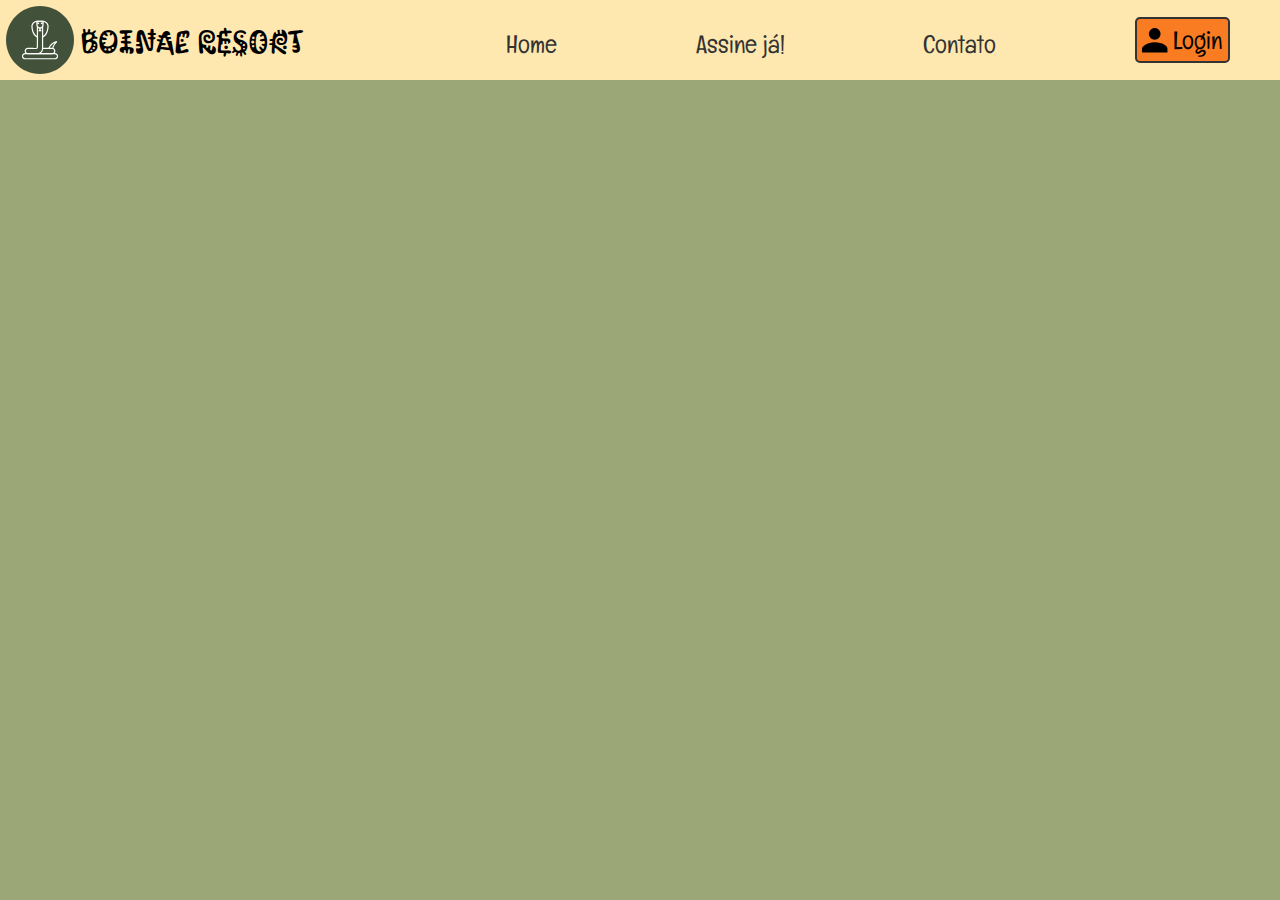
==== index.html @ 14bdf6f1 "feat: criação do header no html e css" ====
<!DOCTYPE html>
<html lang="pt-br">
<head>
    <meta charset="UTF-8">
    <meta name="viewport" content="width=device-width, initial-scale=1.0">

    <link rel="stylesheet" href="./css/reset.css">
    <link rel="stylesheet" href="./css/style.css">

    <link rel="preconnect" href="https://fonts.googleapis.com">
    <link rel="preconnect" href="https://fonts.gstatic.com" crossorigin>
    <link href="https://fonts.googleapis.com/css2?family=Englebert&display=swap" rel="stylesheet">

    <link rel="preconnect" href="https://fonts.googleapis.com">
    <link rel="preconnect" href="https://fonts.gstatic.com" crossorigin>
    <link href="https://fonts.googleapis.com/css2?family=Kablammo&display=swap" rel="stylesheet">
    
    <title>Boinae Resort</title>
</head>
<body>
    <header class="cabecalho">
        <img src="./imagens/18292989101670740228 1.svg" alt="icone da logo" class="logo">
        <h1 class="titulo-principal">Boinae Resort</h1>
            <ul class="menu-lista">
                <li class="item-lista"><a class="links"  href="">Home</a></li>
                <li class="item-lista"><a class="links" href="">Assine já!</a></li>
                <li class="item-lista"><a class="links" href="">Contato</a></li>
            </ul>
            <button class="btn-login"><img src="./imagens/Vector.svg" alt="Login" class="icone-login">Login</button>
    </header>
</body>
</html>
---- css/style.css ----
body{
    background-color: #9CA777;
}
.cabecalho{
    font-family: 'Englebert', sans-serif;
    background-color: #FEE8B0;
    display: flex;
    align-items: center;
}
.logo{
    display: flex;
    width: 80px;
    padding: 6px;
}
.titulo-principal{
    font-family: 'Kablammo', cursive;
    display: inline;
}
.menu-lista{
    display: flex;
    list-style: none;
    width: 60%;
    justify-content: space-evenly;
    height: 25px;
    margin-left: 5%;
}
.item-lista{
    display: flex;
    font-size: 25px;
}
.links{
    text-decoration: none;
    color: #333;
}
.icone-login{
    height: 25px;
    margin-right: 5px;

}
.btn-login{
    display: flex;
    padding:5px;
    width: 95px;
    font-family: 'Englebert', sans-serif;
    font-size: 25px;
    border: solid #333 2px;
    border-radius: 5px;
    background-color: #F97B22;
    align-items: center;
    cursor: pointer;
}
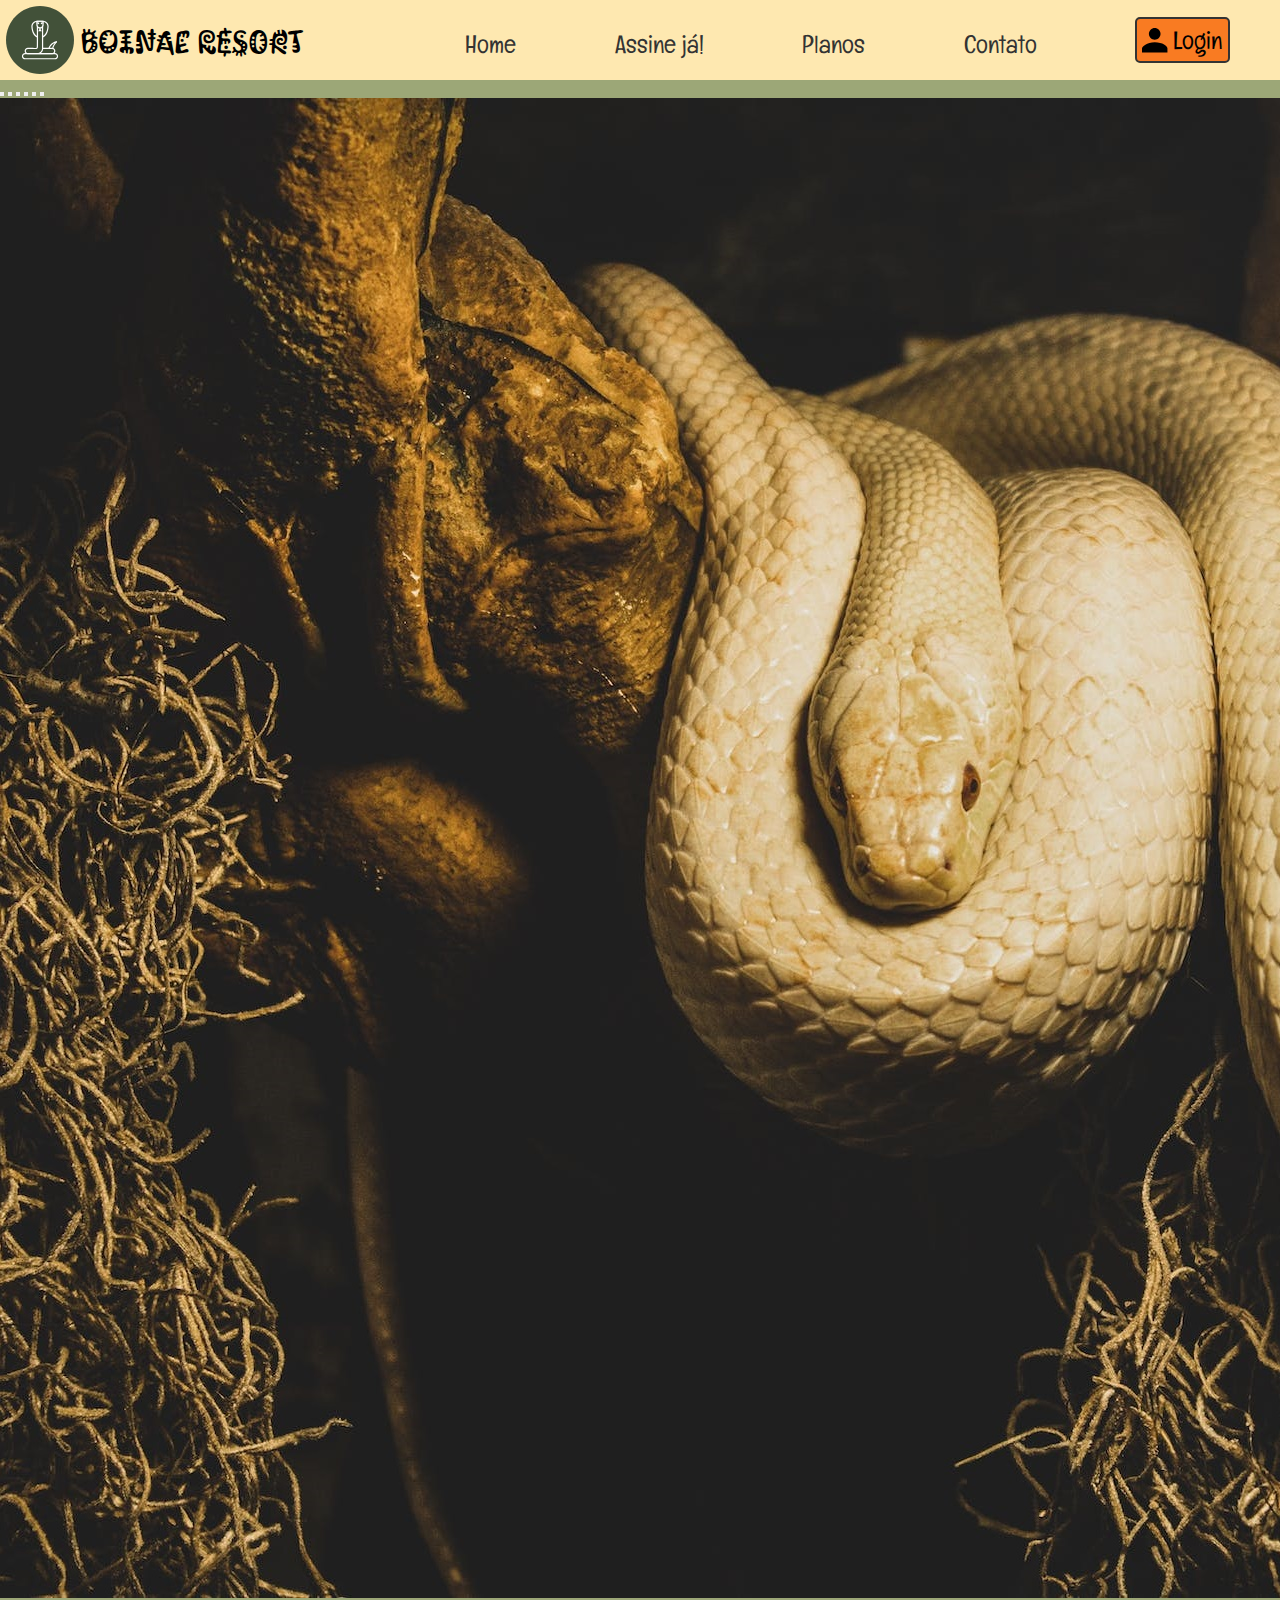
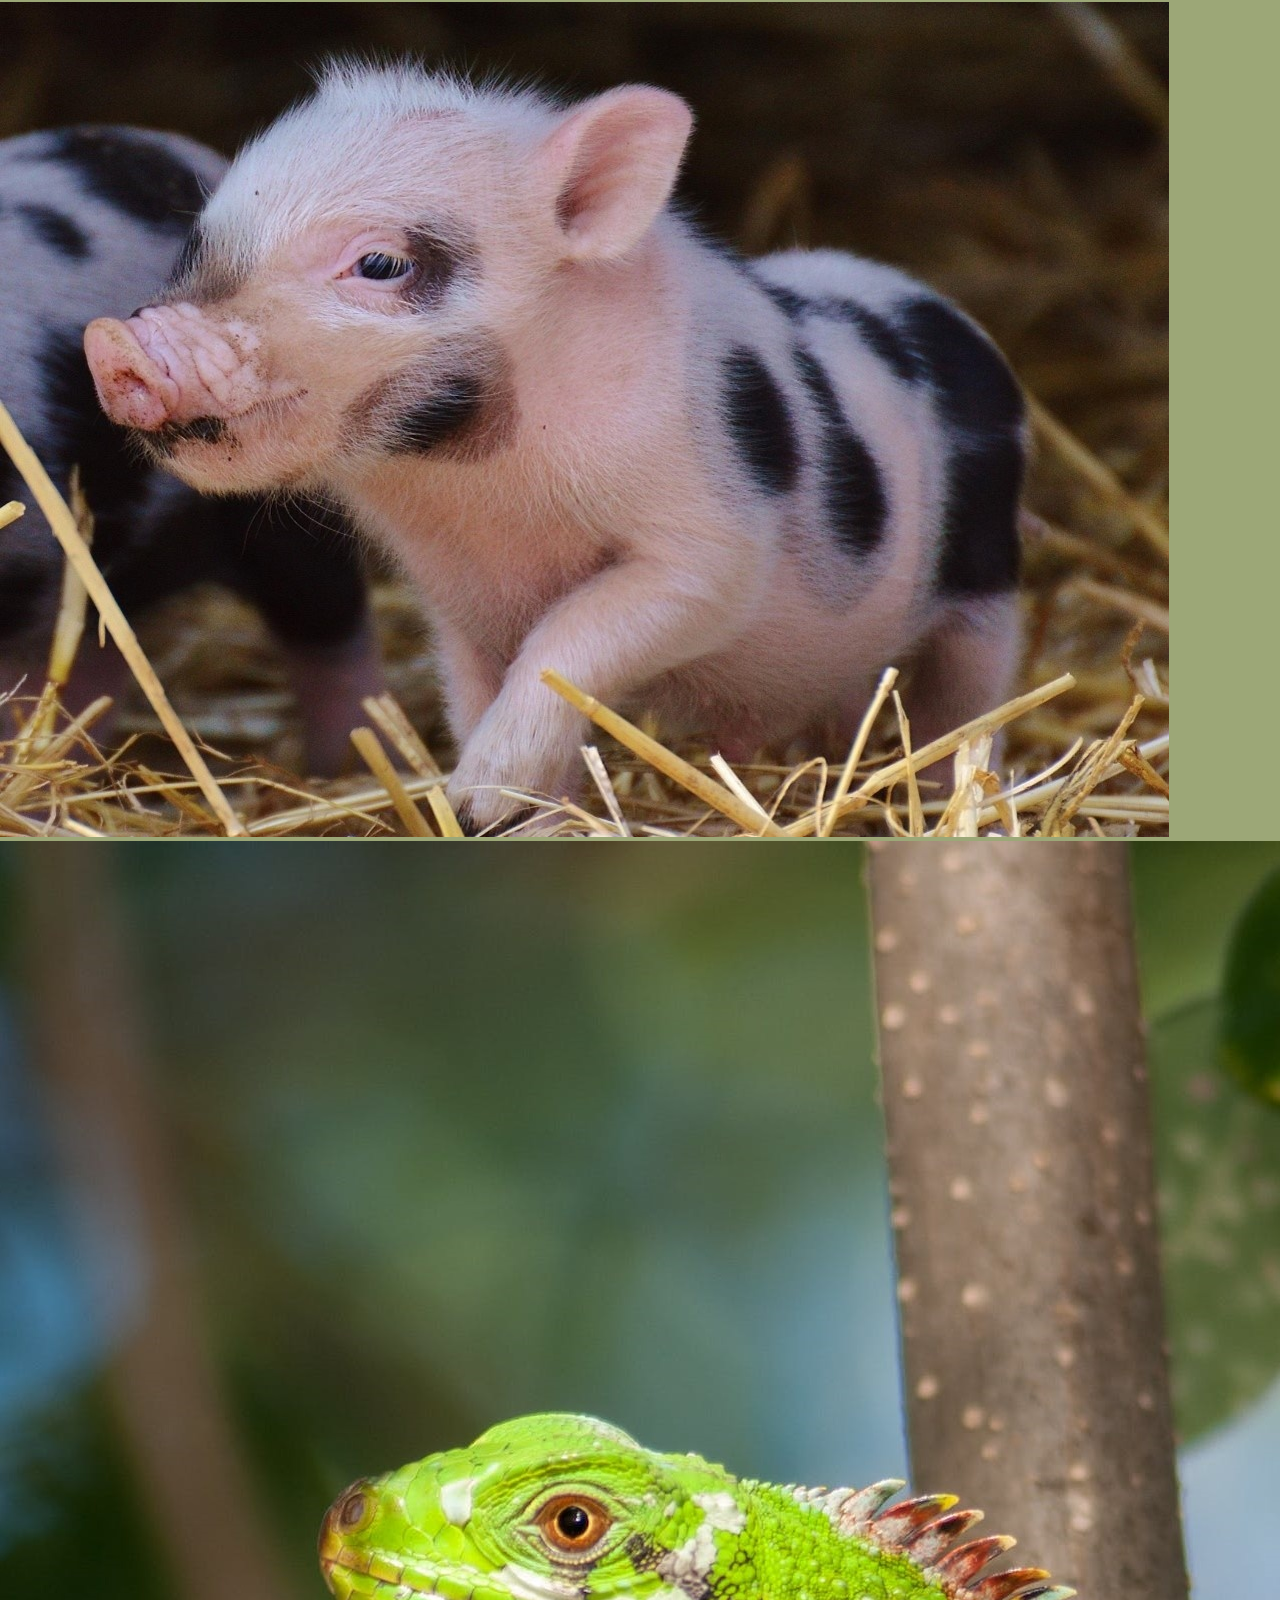
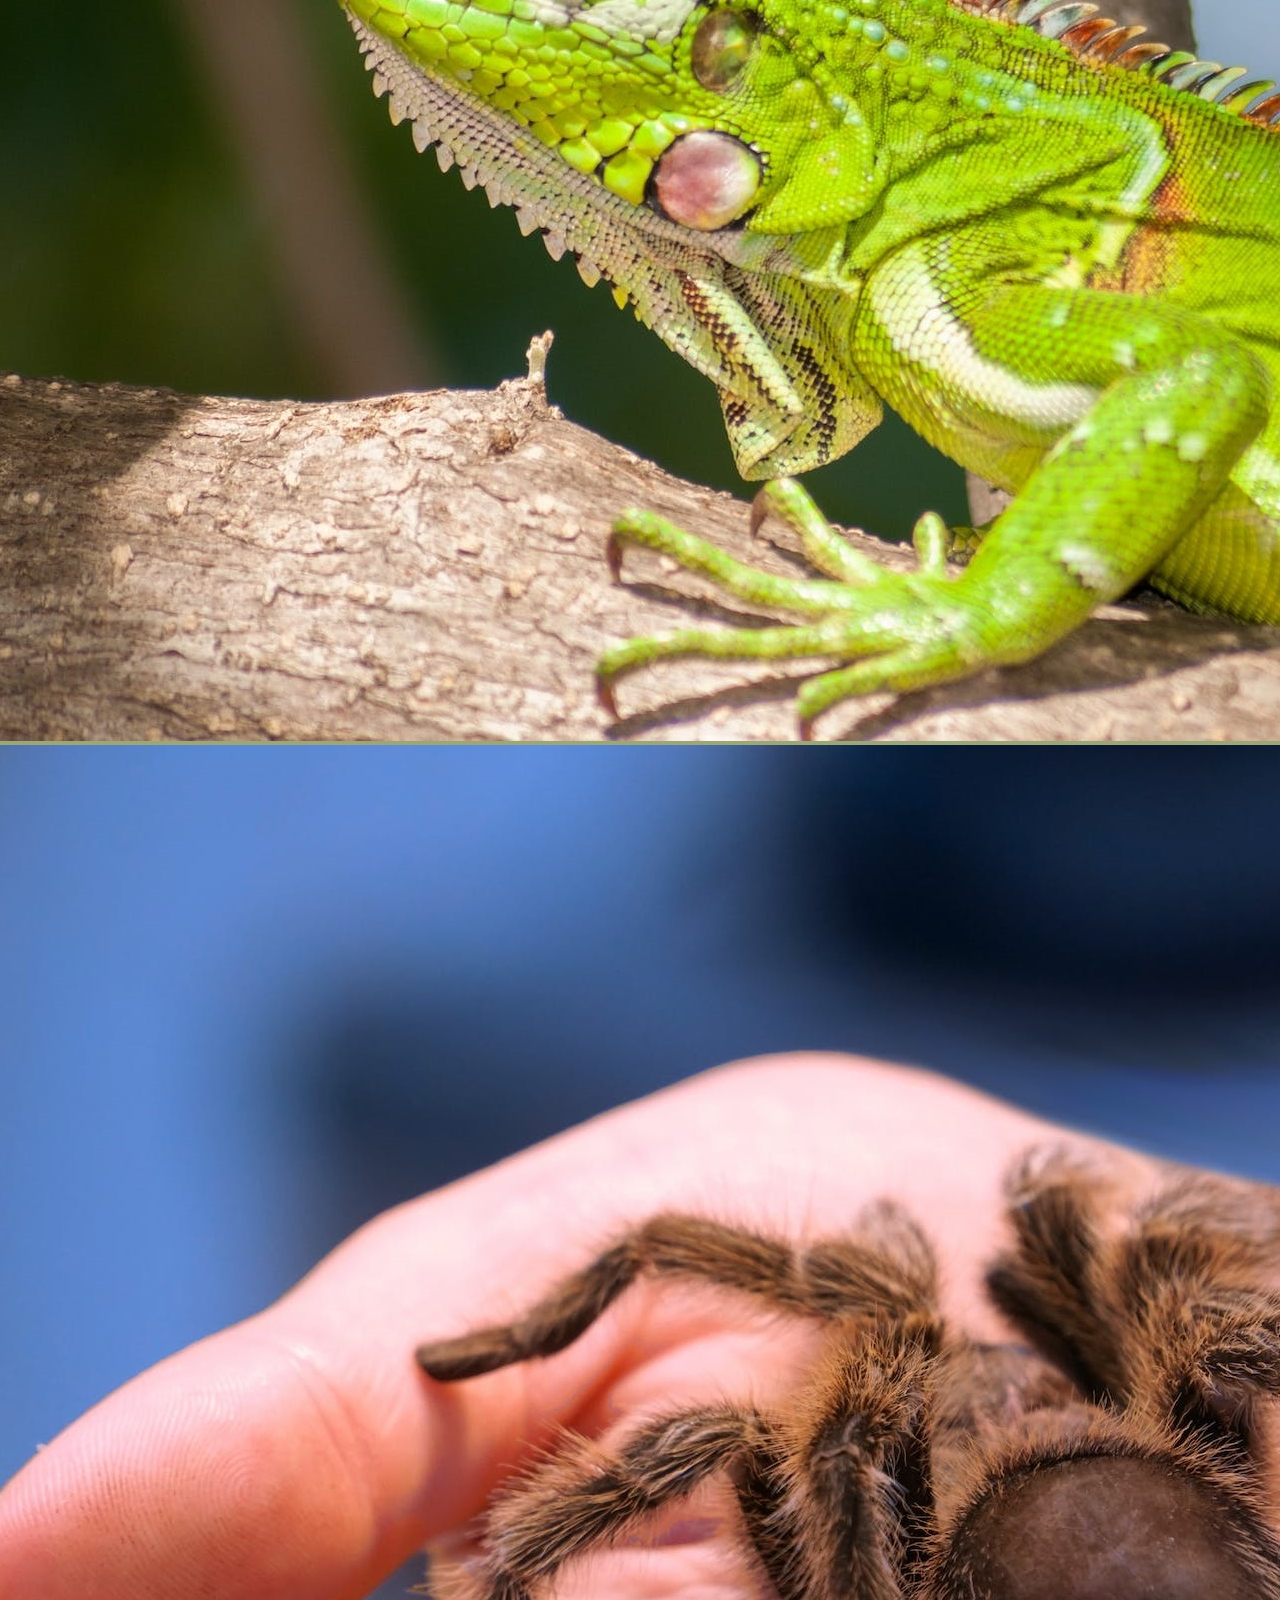
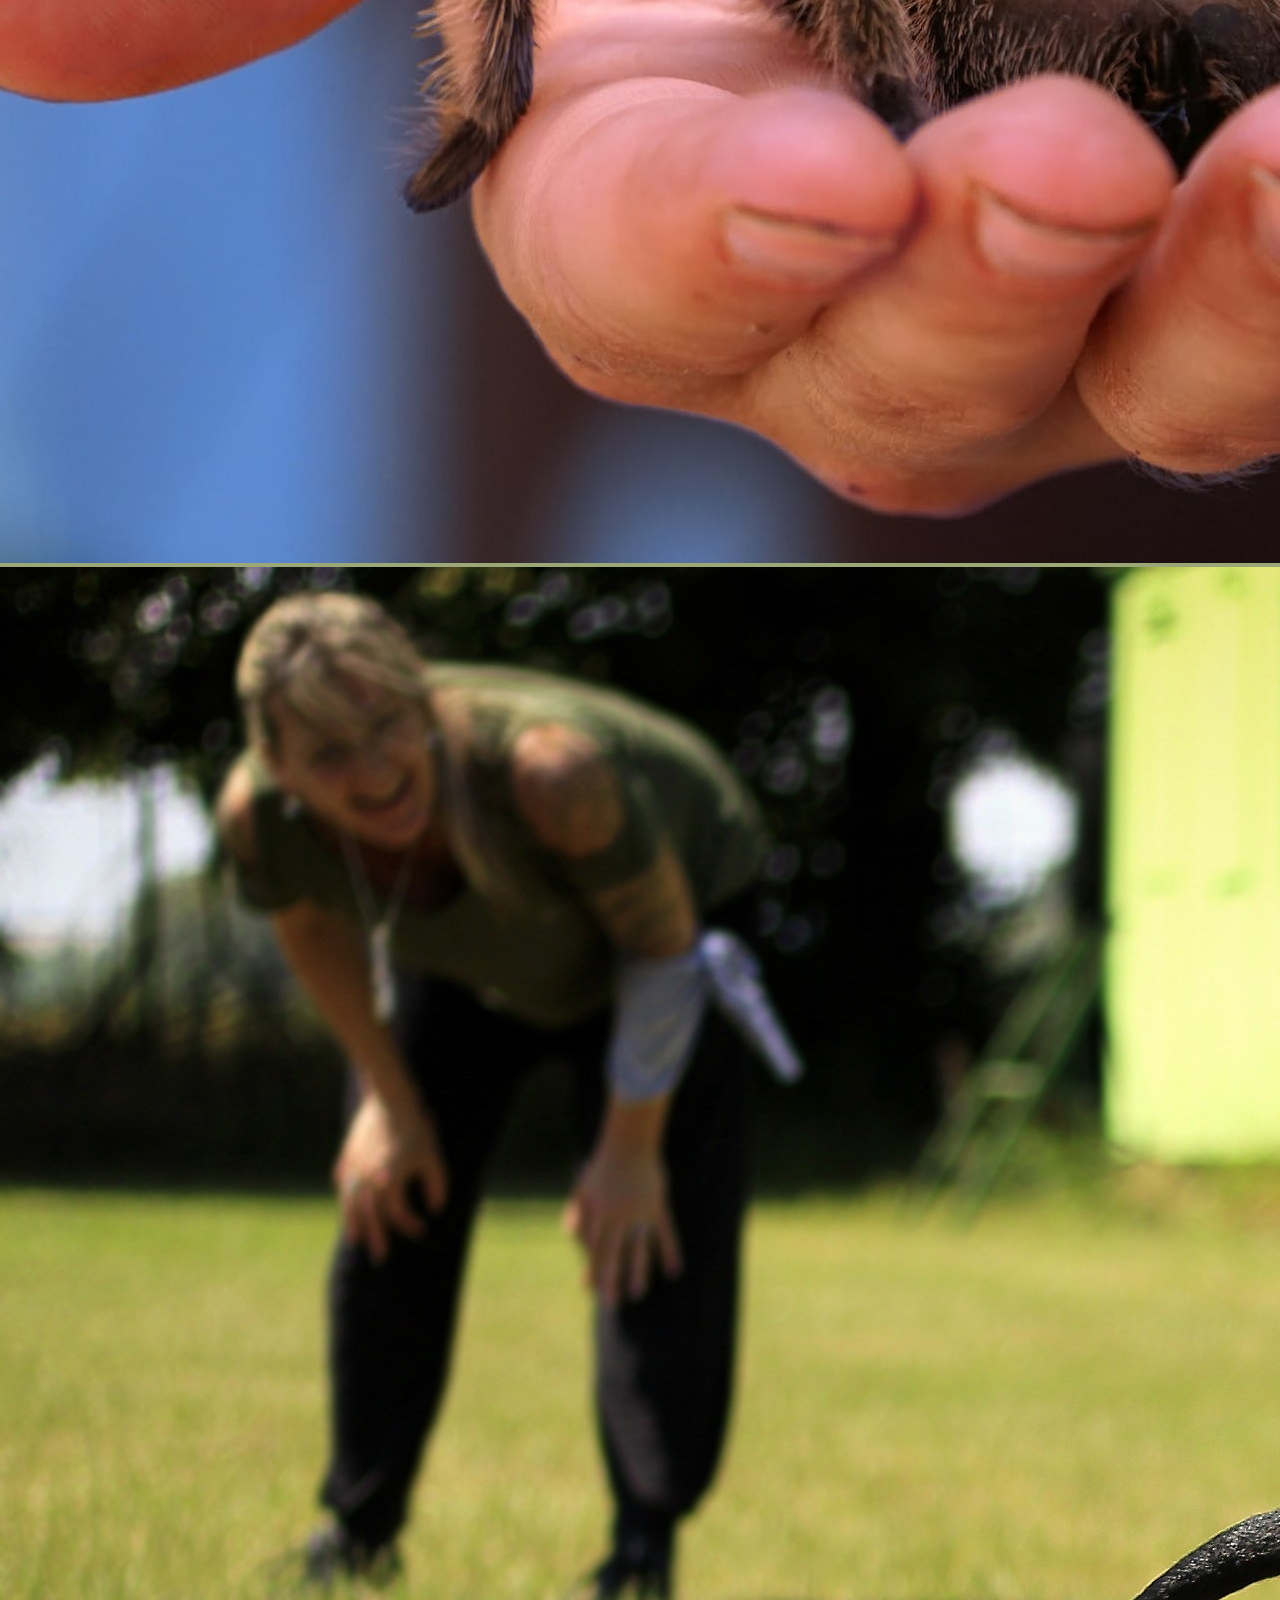
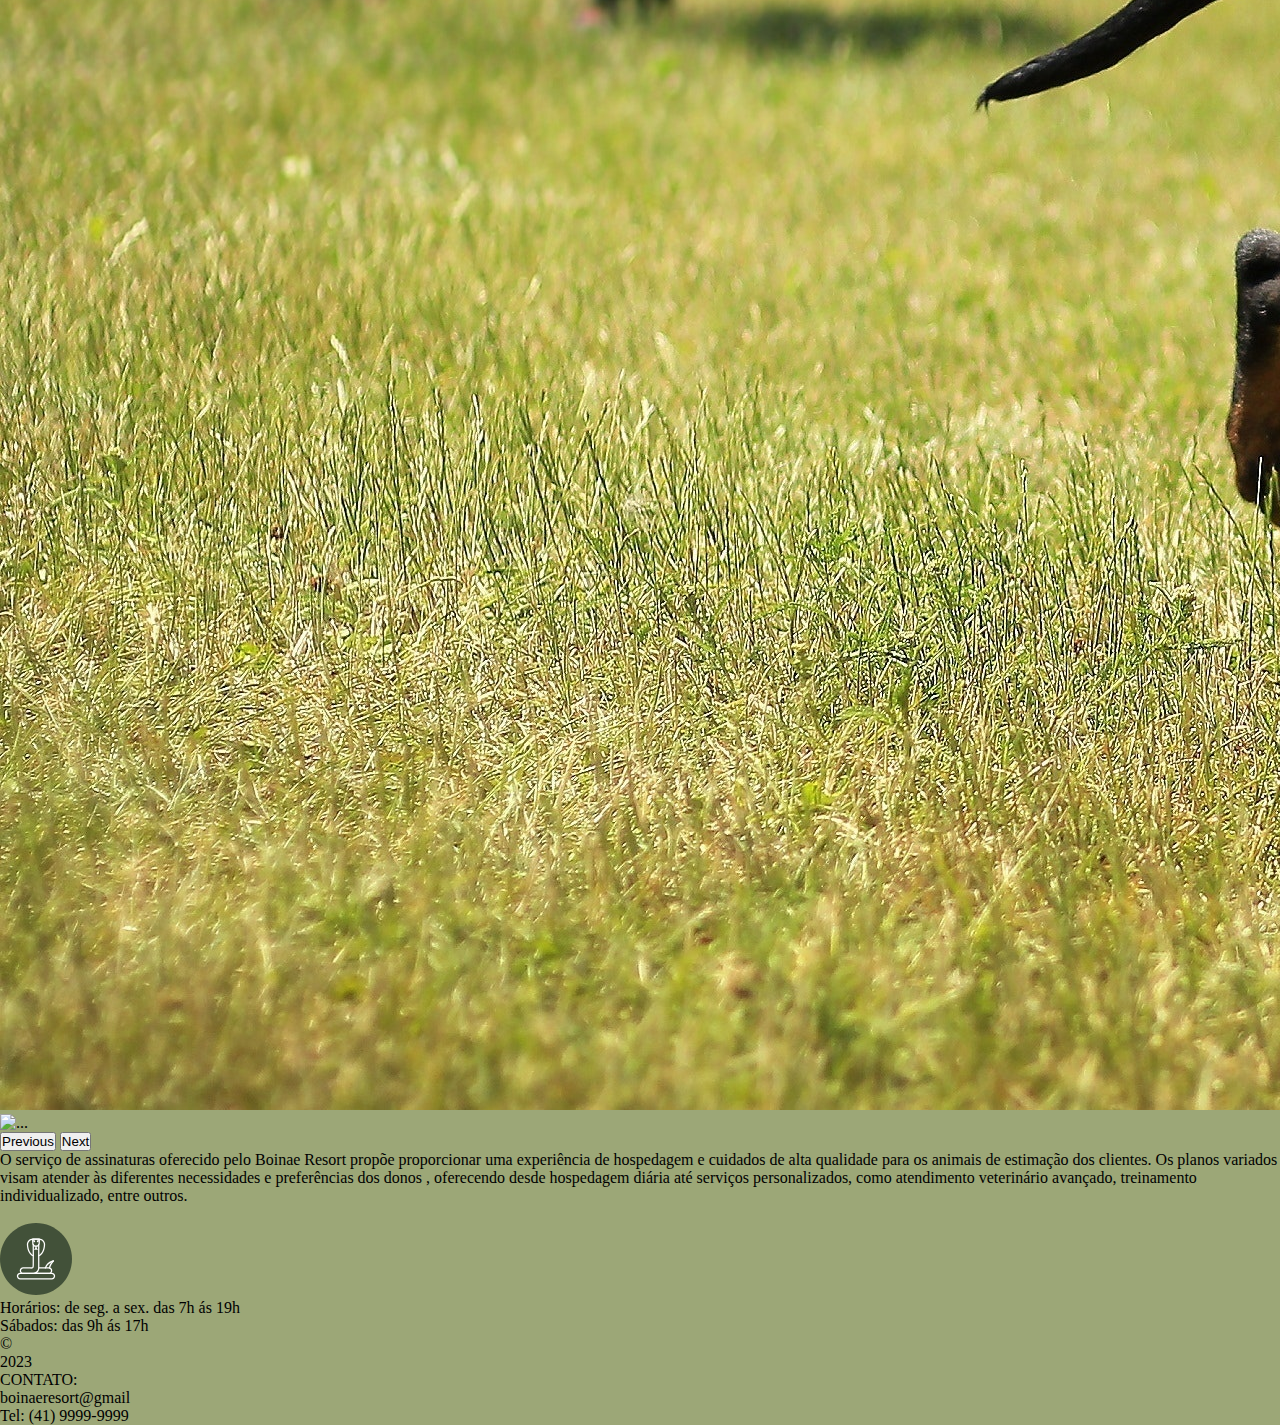
==== commit 317c2658: "Refinamento do código e adição de imagensnas páginas de Home e contato" ====
--- a/index.html
+++ b/index.html
@@ -1,5 +1,6 @@
 <!DOCTYPE html>
 <html lang="pt-br">
+
 <head>
     <meta charset="UTF-8">
     <meta name="viewport" content="width=device-width, initial-scale=1.0">
@@ -14,19 +15,128 @@
     <link rel="preconnect" href="https://fonts.googleapis.com">
     <link rel="preconnect" href="https://fonts.gstatic.com" crossorigin>
     <link href="https://fonts.googleapis.com/css2?family=Kablammo&display=swap" rel="stylesheet">
-    
+
+    <link href="https://cdn.jsdelivr.net/npm/bootstrap@5.3.0/dist/css/bootstrap.min.css" rel="stylesheet"
+        integrity="sha384-9ndCyUaIbzAi2FUVXJi0CjmCapSmO7SnpJef0486qhLnuZ2cdeRhO02iuK6FUUVM" crossorigin="anonymous">
+
+    <script src="https://cdn.jsdelivr.net/npm/bootstrap@5.3.0/dist/js/bootstrap.bundle.min.js"
+        integrity="sha384-geWF76RCwLtnZ8qwWowPQNguL3RmwHVBC9FhGdlKrxdiJJigb/j/68SIy3Te4Bkz"
+        crossorigin="anonymous"></script>
+
     <title>Boinae Resort</title>
+
+
 </head>
-<body>
+
+<main>
     <header class="cabecalho">
         <img src="./imagens/18292989101670740228 1.svg" alt="icone da logo" class="logo">
         <h1 class="titulo-principal">Boinae Resort</h1>
-            <ul class="menu-lista">
-                <li class="item-lista"><a class="links"  href="">Home</a></li>
-                <li class="item-lista"><a class="links" href="">Assine já!</a></li>
-                <li class="item-lista"><a class="links" href="">Contato</a></li>
-            </ul>
-            <button class="btn-login"><img src="./imagens/Vector.svg" alt="Login" class="icone-login">Login</button>
+        <ul class="menu-lista">
+            <li class="item-lista"><a class="links" href="./index.html">Home</a></li>
+            <li class="item-lista"><a class="links" href="./html/paginaCadastro.html">Assine já!</a></li>
+            <li class="item-lista"><a class="links" href="./html/paginaServicos.html">Planos</a></li>
+            <li class="item-lista"><a class="links" href="./html/paginaParticipantes.html">Contato</a></li>
+        </ul>
+        <button onclick="window.location.href = './html/paginaLogin.html'" class ="btn-login">
+            <img src="./imagens/Vector.svg" alt="Login" class="icone-login">Login</button>
+
     </header>
+    <section class="carousel-container">
+        <div id="carouselExampleIndicators" class="carousel slide">
+            <div class="carousel-indicators">
+                <button type="button" data-bs-target="#carouselExampleIndicators" data-bs-slide-to="0" class="active"
+                    aria-current="true" aria-label="Slide 1"></button>
+                <button type="button" data-bs-target="#carouselExampleIndicators" data-bs-slide-to="1"
+                    aria-label="Slide 2"></button>
+                <button type="button" data-bs-target="#carouselExampleIndicators" data-bs-slide-to="2"
+                    aria-label="Slide 3"></button>
+                <button type="button" data-bs-target="#carouselExampleIndicators" data-bs-slide-to="3" 
+                    aria-current="true" aria-label="Slide 1"></button>
+                <button type="button" data-bs-target="#carouselExampleIndicators" data-bs-slide-to="4"
+                    aria-label="Slide 2"></button>
+                <button type="button" data-bs-target="#carouselExampleIndicators" data-bs-slide-to="5"
+                    aria-label="Slide 3"></button>
+            </div>
+            <div class="carousel-inner">
+                <div class="carousel-item active">
+                    <img src="./imagens/cobra1-crop.jpeg " class="d-block w-100" id="carousel-item" alt="...">
+                </div>
+
+                <div class="carousel-item">
+                    <img src="./imagens/porco3edit-crop.jpg" class="d-block w-100"
+                    id="carousel-item" alt="...">
+                </div>
+
+                <div class="carousel-item">
+                    <img src="./imagens/iguana2-crop.jpeg" class="d-block w-100" id="carousel-item" alt="...">
+                </div>
+
+                <div class="carousel-item">
+                    <img src="./imagens/aranha5-crop.jpeg" class="d-block w-100" id="carousel-item"
+                        alt="...">
+                </div>
+
+                <div class="carousel-item">
+                    <img src="./imagens/pexels-pixabay-264005-crop.jpg" class="d-block w-100" id="carousel-item" alt="...">
+                </div>
+
+                <div class="carousel-item">
+                    <img src="./imagens/pexels-cong-h-1404825-crop.jpg" class="d-block w-100" id="carousel-item" alt="...">
+                </div>
+            </div>
+
+
+
+
+
+            <button class="carousel-control-prev" type="button" data-bs-target="#carouselExampleIndicators"
+                data-bs-slide="prev">
+                <span class="carousel-control-prev-icon" aria-hidden="true"></span>
+                <span class="visually-hidden">Previous</span>
+            </button>
+            <button class="carousel-control-next" type="button" data-bs-target="#carouselExampleIndicators"
+                data-bs-slide="next">
+                <span class="carousel-control-next-icon" aria-hidden="true"></span>
+                <span class="visually-hidden">Next</span>
+            </button>
+        </div>
+    </section>
+    <section class="container">
+        <p class="container-texto">
+            O serviço de assinaturas oferecido pelo Boinae Resort propõe proporcionar uma experiência
+            de hospedagem e cuidados de alta qualidade para os animais de estimação dos clientes.
+            Os planos variados visam atender às diferentes necessidades e preferências dos donos
+            , oferecendo desde hospedagem diária até serviços personalizados, como atendimento
+            veterinário avançado, treinamento individualizado, entre outros.</p>
+    </section>
+    <section class="imagem-container">
+
+        <img src="./imagens/petinhos.png" alt="" class="img-pets">
+    </section>
+
+    <footer class="rodape">
+        <div class="rodape-esquerdo">
+            <img src="./imagens/18292989101670740228 1.svg" alt="icone logo" class="logo-rodape">
+            <p>Horários: de seg. a sex. das 7h ás 19h</p>
+            <p>Sábados: das 9h ás 17h</p>
+        </div>
+        <div class="rodape-centro">
+            <div>
+                <p>©</p>
+            </div>
+
+            <p>2023</p>
+        </div>
+        <div class="rodape-direito">
+            <p>CONTATO:</p>
+            <P>boinaeresort@gmail</P>
+            <p>Tel: (41) 9999-9999</p>
+        </div>
+    </footer>
+
+
+</main>
 </body>
-</html>+
+</html>
